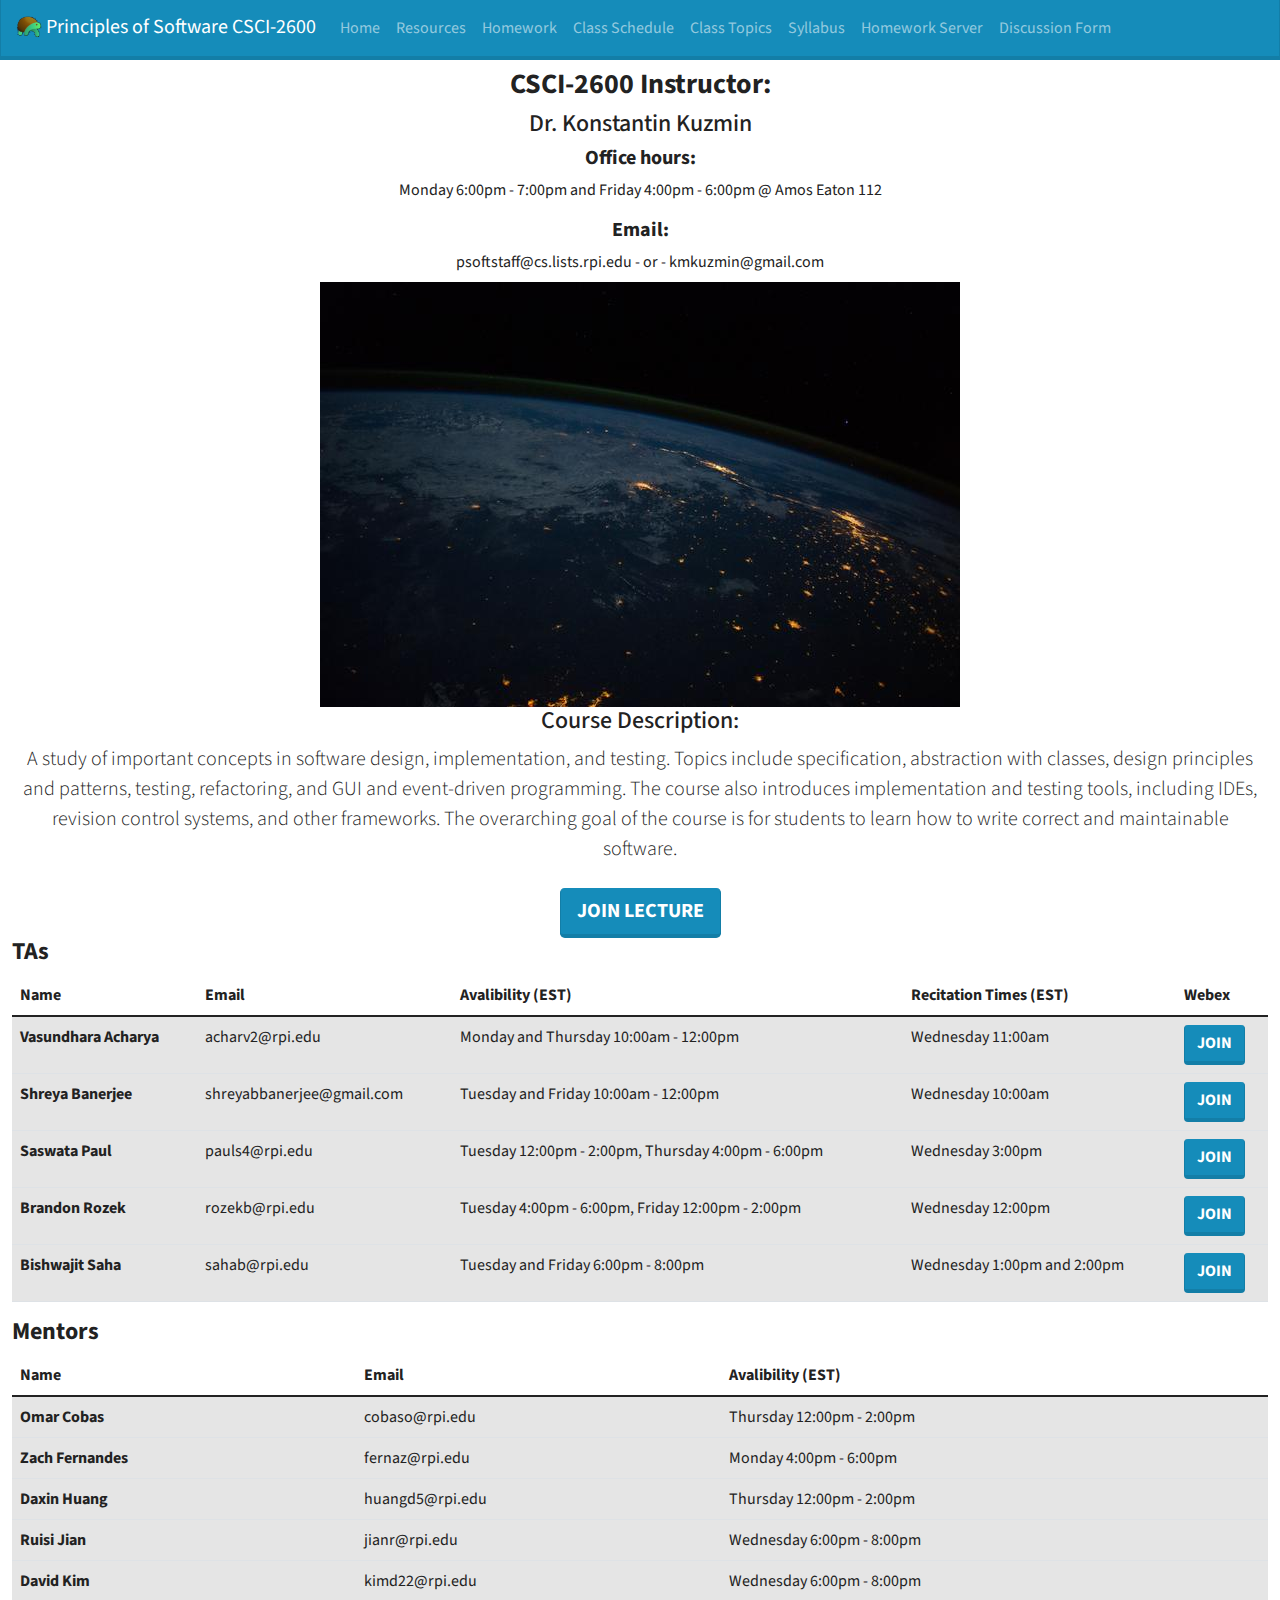
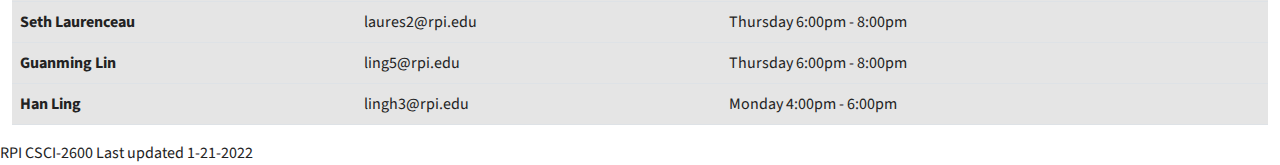
==== newSite/academics/courses/csci2600/index.html @ 2912db27 "updated site to be consistent with current site material (updated footer last updated notes)" ====
<!DOCTYPE html>
<html lang="en">

<head>
    <meta charset="utf-8">
    <meta name="viewport" content="width=device-width, initial-scale=1.0">
    <meta http-equiv="X-UA-Compatible" content="ie=edge">
    <link rel="stylesheet" href="bootstrap.css">
    <title>CSCI-2600</title>
    <link rel="shortcut icon" type="image/png" href="Images\CSCI-2600-favicon.png" />
</head>

<header>
    <nav class="navbar navbar-expand-lg navbar-dark bg-primary">
        <div class="container-fluid">
            <div id="navbarColor01">
                <img src="Images/turtle-speed1.gif" width="30" height="30" class="center">
                <a class="navbar-brand" href="index.html">Principles of Software CSCI-2600</a>
            </div>

            <ul class="navbar-nav me-auto">
                <li class="nav-item">
                    <a class="nav-link" href="index.html">Home
                        <span class="visually-hidden">(current)</span>
                    </a>
                </li>
                <li class="nav-item">
                    <a class="nav-link" href="Resources.html">Resources</a>
                </li>
                <li class="nav-item">
                    <a class="nav-link" href="Homework.html">Homework</a>
                </li>
                <li class="nav-item">
                    <a class="nav-link" href="Schedule.html">Class Schedule</a>
                </li>
                <li class="nav-item">
                    <a class="nav-link" href="Topics.html">Class Topics</a>
                </li>
                <li class="nav-item">
                    <a class="nav-link" href="Documents/syllabus_CSCI_2600_Spring_2022.pdf">Syllabus</a>
                </li>
                <li class="nav-item">
                    <a class="nav-link" href="https://submitty.cs.rpi.edu/courses/s22/csci2600">Homework Server</a>
                </li>
                <li class="nav-item">
                    <a class="nav-link" href="https://submitty.cs.rpi.edu/courses/s22/csci2600/forum">Discussion
                        Form</a>
                </li>
            </ul>
        </div>
    </nav>
</header>

<body>
    <div class="container-fluid bg-tan">
        <div class="display-4 text-center pt-md-2">
            <h3><strong>CSCI-2600 Instructor:</strong></h3>
            <h4>Dr. Konstantin Kuzmin</h4>
        </div>
        <div prof-info>
            <div office>
                <div class=" text-center">
                    <h5><strong>Office hours:</strong></h5>
                    <p>Monday 6:00pm - 7:00pm and Friday 4:00pm - 6:00pm @ Amos Eaton 112</p>
                </div>
            </div>
            </td>
            <td>
                <div emails>
                    <div class=" text-center">
                        <h5><strong>Email:</strong></h5>
            <td>psoftstaff@cs.lists.rpi.edu</td>
            <td> - or - </td>
            <td>kmkuzmin@gmail.com</td>
        </div>
    </div>
    </td>
    </div>
    <div course-description>
        <div class="text-center p-lg-2">
            <img src="Images\world-at-night.jpg" class="center">
            <h4>Course Description:</h4>
            <p class="lead">A study of important concepts in software design,
                implementation, and testing. Topics include specification,
                abstraction with classes, design principles and patterns,
                testing, refactoring, and GUI and event-driven programming.
                The course also introduces implementation and testing tools,
                including IDEs, revision control systems, and other frameworks.
                The overarching goal of the course is for students to learn how
                to write correct and maintainable software.</p>
        </div>
    </div>
    <div class="text-center" id="join-class">
        <a href="https://rensselaer.webex.com/rensselaer/j.php?MTID=m48ccc178397dec5628a85a554fb1aa78"
            class="btn btn-primary btn-lg">Join Lecture</a>
    </div>
    <div TAs>
        <h4><strong>TAs</strong></h4>
        <table class="table table-hover">
            <thead>
                <tr>
                    <th scope="col">Name</th>
                    <th scope="col">Email</th>
                    <th scope="col">Avalibility (EST)</th>
                    <th scope="col">Recitation Times (EST)</th>
                    <th scope="col">Webex</th>
                </tr>
            </thead>
            <tbody>
                <tr class="table-active">
                    <th scope="row">Vasundhara Acharya</th>
                    <td>acharv2@rpi.edu</td>
                    <td>Monday and Thursday 10:00am - 12:00pm</td>
                    <td>Wednesday 11:00am</td>
                    <td><a href="https://rensselaer.webex.com/meet/acharv2" class="btn btn-primary">Join</a></td>
                </tr>
                <tr class="table-active">
                    <th scope="row">Shreya Banerjee</th>
                    <td>shreyabbanerjee@gmail.com</td>
                    <td>Tuesday and Friday 10:00am - 12:00pm</td>
                    <td>Wednesday 10:00am</td>
                    <td><a href="https://rensselaer.webex.com/meet/baners7" class="btn btn-primary">Join</a></td>
                </tr>
                <tr class="table-active">
                    <th scope="row">Saswata Paul</th>
                    <td>pauls4@rpi.edu</td>
                    <td>Tuesday 12:00pm - 2:00pm, Thursday 4:00pm - 6:00pm</td>
                    <td>Wednesday 3:00pm</td>
                    <td><a href="https://rensselaer.webex.com/meet/pauls4" class="btn btn-primary">Join</a></td>
                </tr>
                <tr class="table-active">
                    <th scope="row">Brandon Rozek</th>
                    <td>rozekb@rpi.edu</td>
                    <td>Tuesday 4:00pm - 6:00pm, Friday 12:00pm - 2:00pm</td>
                    <td>Wednesday 12:00pm</td>
                    <td><a href="https://rensselaer.webex.com/meet/rozekb" class="btn btn-primary">Join</a></td>
                </tr>
                <tr class="table-active">
                    <th scope="row">Bishwajit Saha</th>
                    <td>sahab@rpi.edu</td>
                    <td>Tuesday and Friday 6:00pm - 8:00pm</td>
                    <td>Wednesday 1:00pm and 2:00pm</td>
                    <td><a href="https://rensselaer.webex.com/meet/sahab" class="btn btn-primary">Join</a></td>
                </tr>
            </tbody>
        </table>
    </div>
    <div Mentors>
        <h4><strong>Mentors</strong></h4>
        <table class="table table-hover">
            <thead>
                <tr>
                    <th scope="col">Name</th>
                    <th scope="col">Email</th>
                    <th scope="col">Avalibility (EST)</th>
                </tr>
            </thead>
            <tbody>
                <tr class="table-active">
                    <th scope="row">Omar Cobas</th>
                    <td>cobaso@rpi.edu</td>
                    <td>Thursday 12:00pm - 2:00pm</td>
                </tr>
                <tr class="table-active">
                    <th scope="row">Zach Fernandes</th>
                    <td>fernaz@rpi.edu</td>
                    <td>Monday 4:00pm - 6:00pm</td>
                </tr>
                <tr class="table-active">
                    <th scope="row">Daxin Huang</th>
                    <td>huangd5@rpi.edu</td>
                    <td>Thursday 12:00pm - 2:00pm</td>
                </tr>
                <tr class="table-active">
                    <th scope="row">Ruisi Jian</th>
                    <td>jianr@rpi.edu</td>
                    <td>Wednesday 6:00pm - 8:00pm</td>
                </tr>
                <tr class="table-active">
                    <th scope="row">David Kim</th>
                    <td>kimd22@rpi.edu</td>
                    <td>Wednesday 6:00pm - 8:00pm</td>
                </tr>
                <tr class="table-active">
                    <th scope="row">Seth Laurenceau</th>
                    <td>laures2@rpi.edu</td>
                    <td>Thursday 6:00pm - 8:00pm</td>
                </tr>
                <tr class="table-active">
                    <th scope="row">Guanming Lin</th>
                    <td>ling5@rpi.edu</td>
                    <td>Thursday 6:00pm - 8:00pm</td>
                </tr>
                <tr class="table-active">
                    <th scope="row">Han Ling</th>
                    <td>lingh3@rpi.edu</td>
                    <td>Monday 4:00pm - 6:00pm</td>
                </tr>
            </tbody>
        </table>
    </div>
    </div>
</body>

<footer>
    <div id="last updated">
        RPI CSCI-2600 Last updated 1-21-2022
    </div>
</footer>

</html>
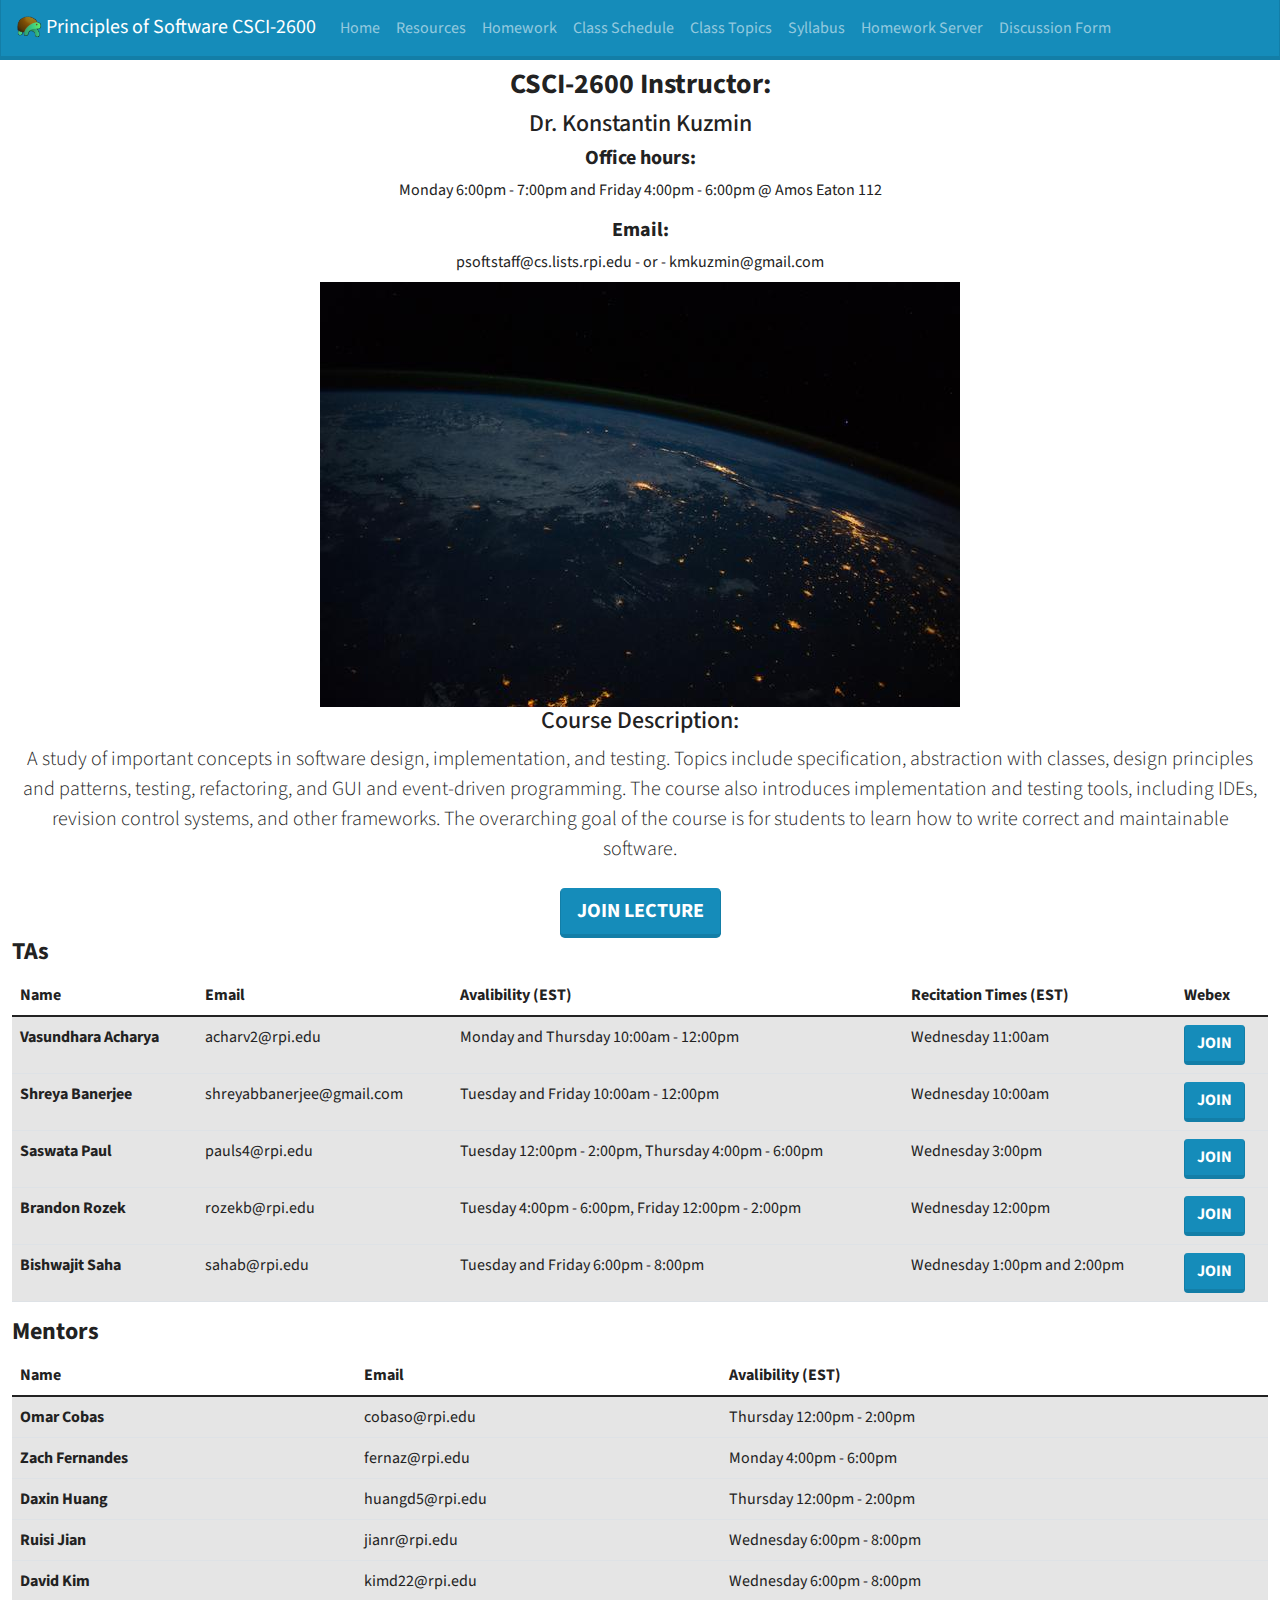
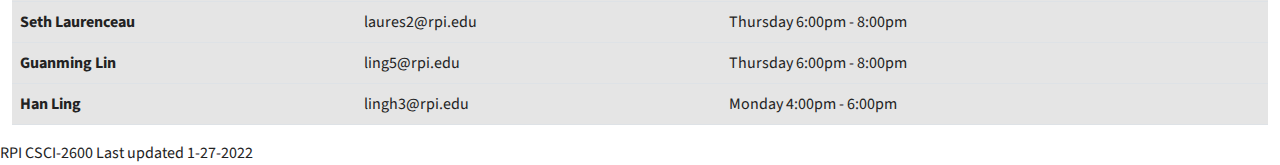
==== commit b7a4f4ab: "updated last updated footers and fixed broken resource link" ====
--- a/newSite/academics/courses/csci2600/index.html
+++ b/newSite/academics/courses/csci2600/index.html
@@ -78,7 +78,7 @@
     </div>
     <div course-description>
         <div class="text-center p-lg-2">
-            <img src="Images\world-at-night.jpg" class="center">
+            <img src="Images\world-at-night.jpg" class="center img-fluid">
             <h4>Course Description:</h4>
             <p class="lead">A study of important concepts in software design,
                 implementation, and testing. Topics include specification,
@@ -204,7 +204,7 @@
 
 <footer>
     <div id="last updated">
-        RPI CSCI-2600 Last updated 1-21-2022
+        RPI CSCI-2600 Last updated 1-27-2022
     </div>
 </footer>
 
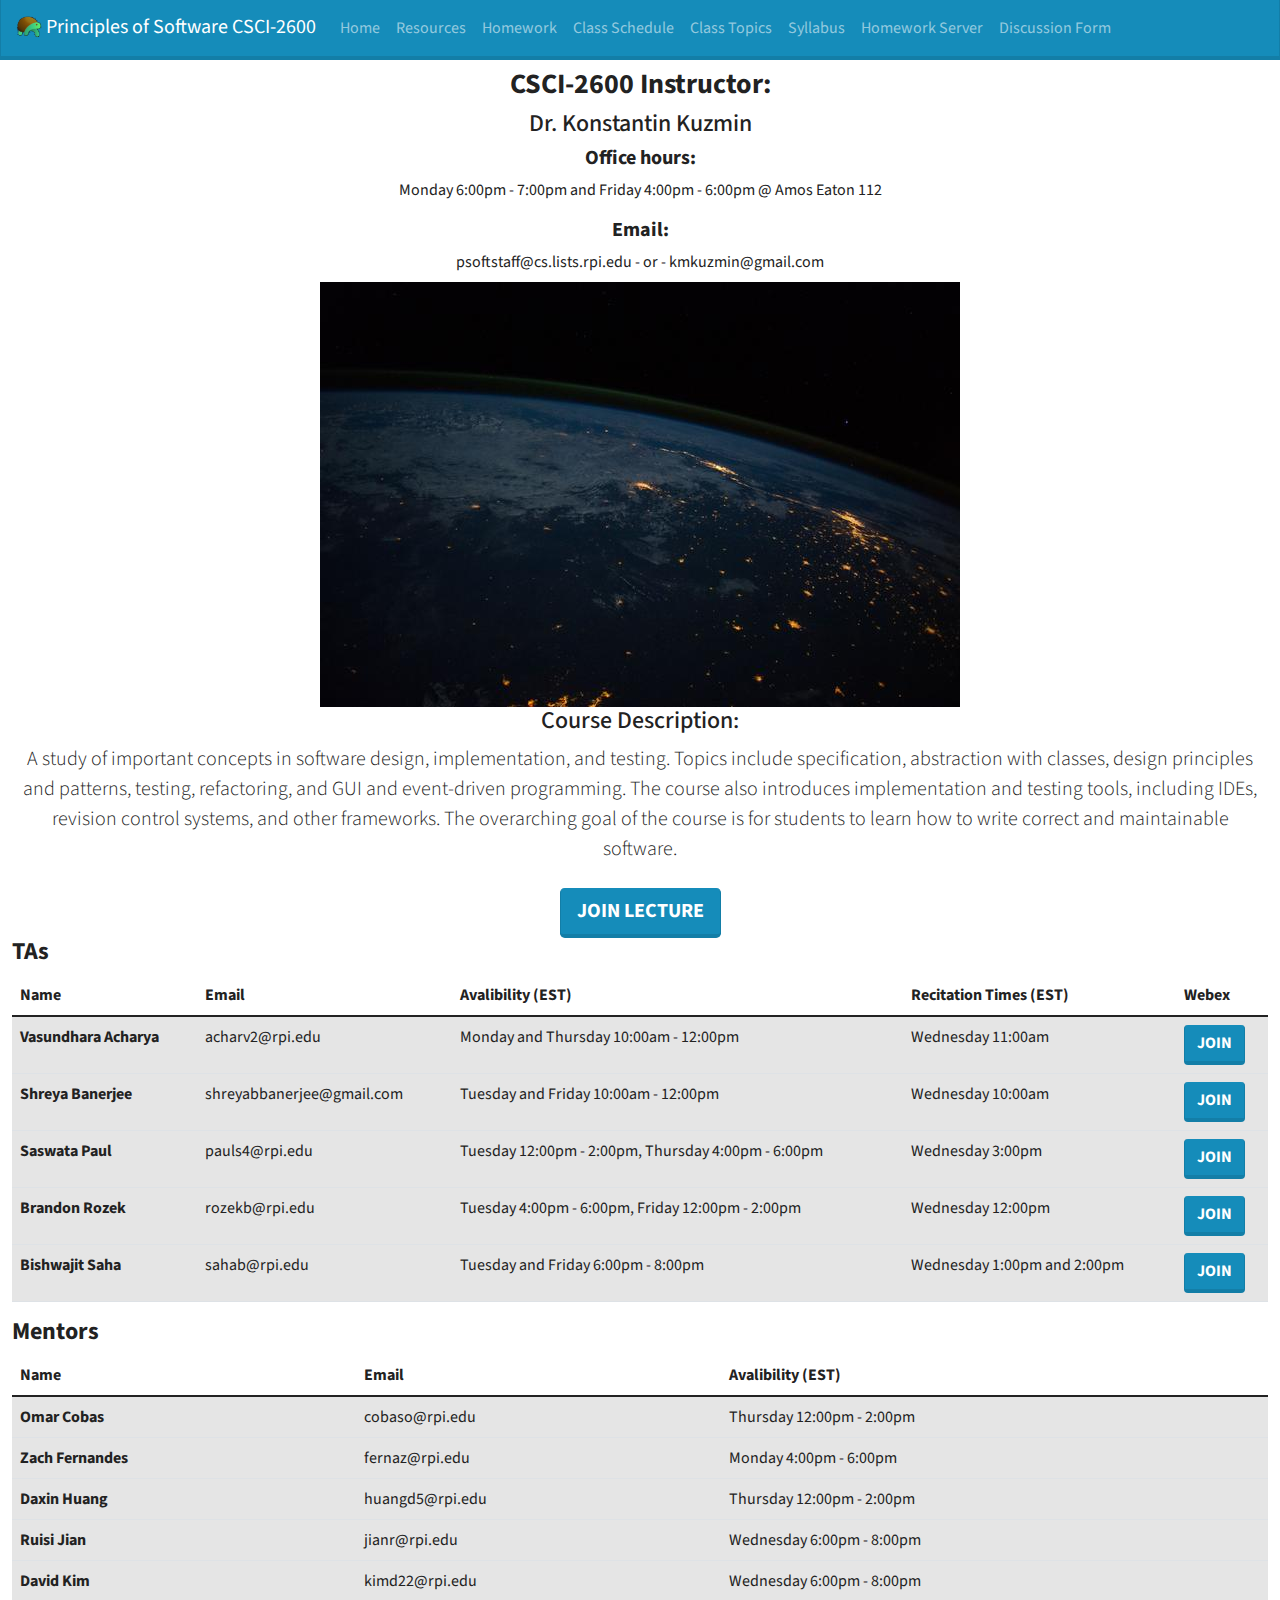
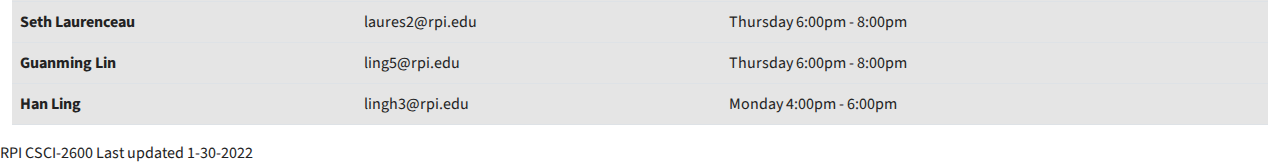
==== commit de9dd529: "Updated README.md, updated head of schedule.html, added favoricon to each page head. Updated footers" ====
--- a/newSite/academics/courses/csci2600/index.html
+++ b/newSite/academics/courses/csci2600/index.html
@@ -5,9 +5,9 @@
     <meta charset="utf-8">
     <meta name="viewport" content="width=device-width, initial-scale=1.0">
     <meta http-equiv="X-UA-Compatible" content="ie=edge">
+    <link rel="shortcut icon" type="image/png" href="Images\CSCI-2600-favicon.png" />
     <link rel="stylesheet" href="bootstrap.css">
     <title>CSCI-2600</title>
-    <link rel="shortcut icon" type="image/png" href="Images\CSCI-2600-favicon.png" />
 </head>
 
 <header>
@@ -204,7 +204,7 @@
 
 <footer>
     <div id="last updated">
-        RPI CSCI-2600 Last updated 1-27-2022
+        RPI CSCI-2600 Last updated 1-30-2022
     </div>
 </footer>
 
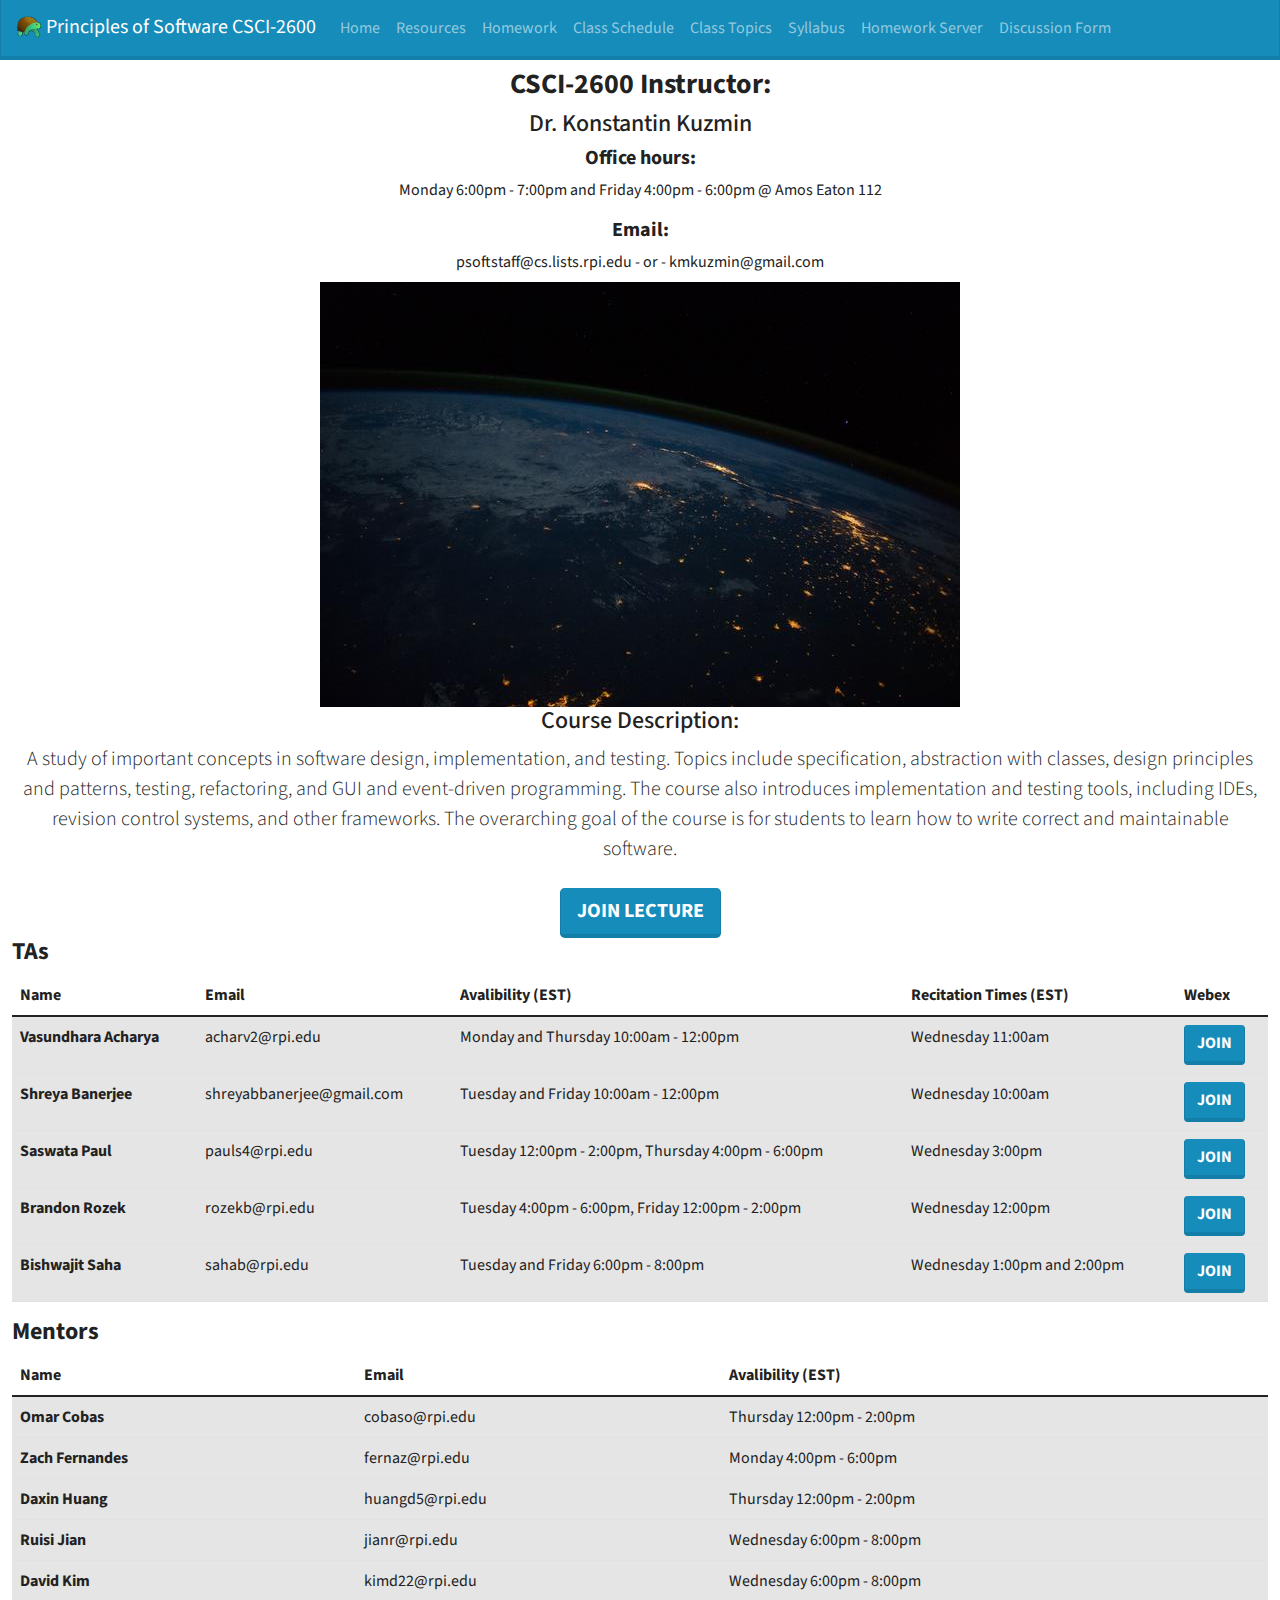
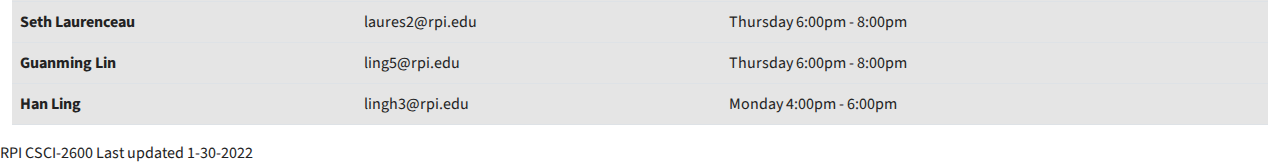
==== commit c5427430: "fixed size for office hours static png and changed the name of the style sheet." ====
--- a/newSite/academics/courses/csci2600/index.html
+++ b/newSite/academics/courses/csci2600/index.html
@@ -6,7 +6,7 @@
     <meta name="viewport" content="width=device-width, initial-scale=1.0">
     <meta http-equiv="X-UA-Compatible" content="ie=edge">
     <link rel="shortcut icon" type="image/png" href="Images\CSCI-2600-favicon.png" />
-    <link rel="stylesheet" href="bootstrap.css">
+    <link rel="stylesheet" href="CSCIstylesheet.css">
     <title>CSCI-2600</title>
 </head>
 
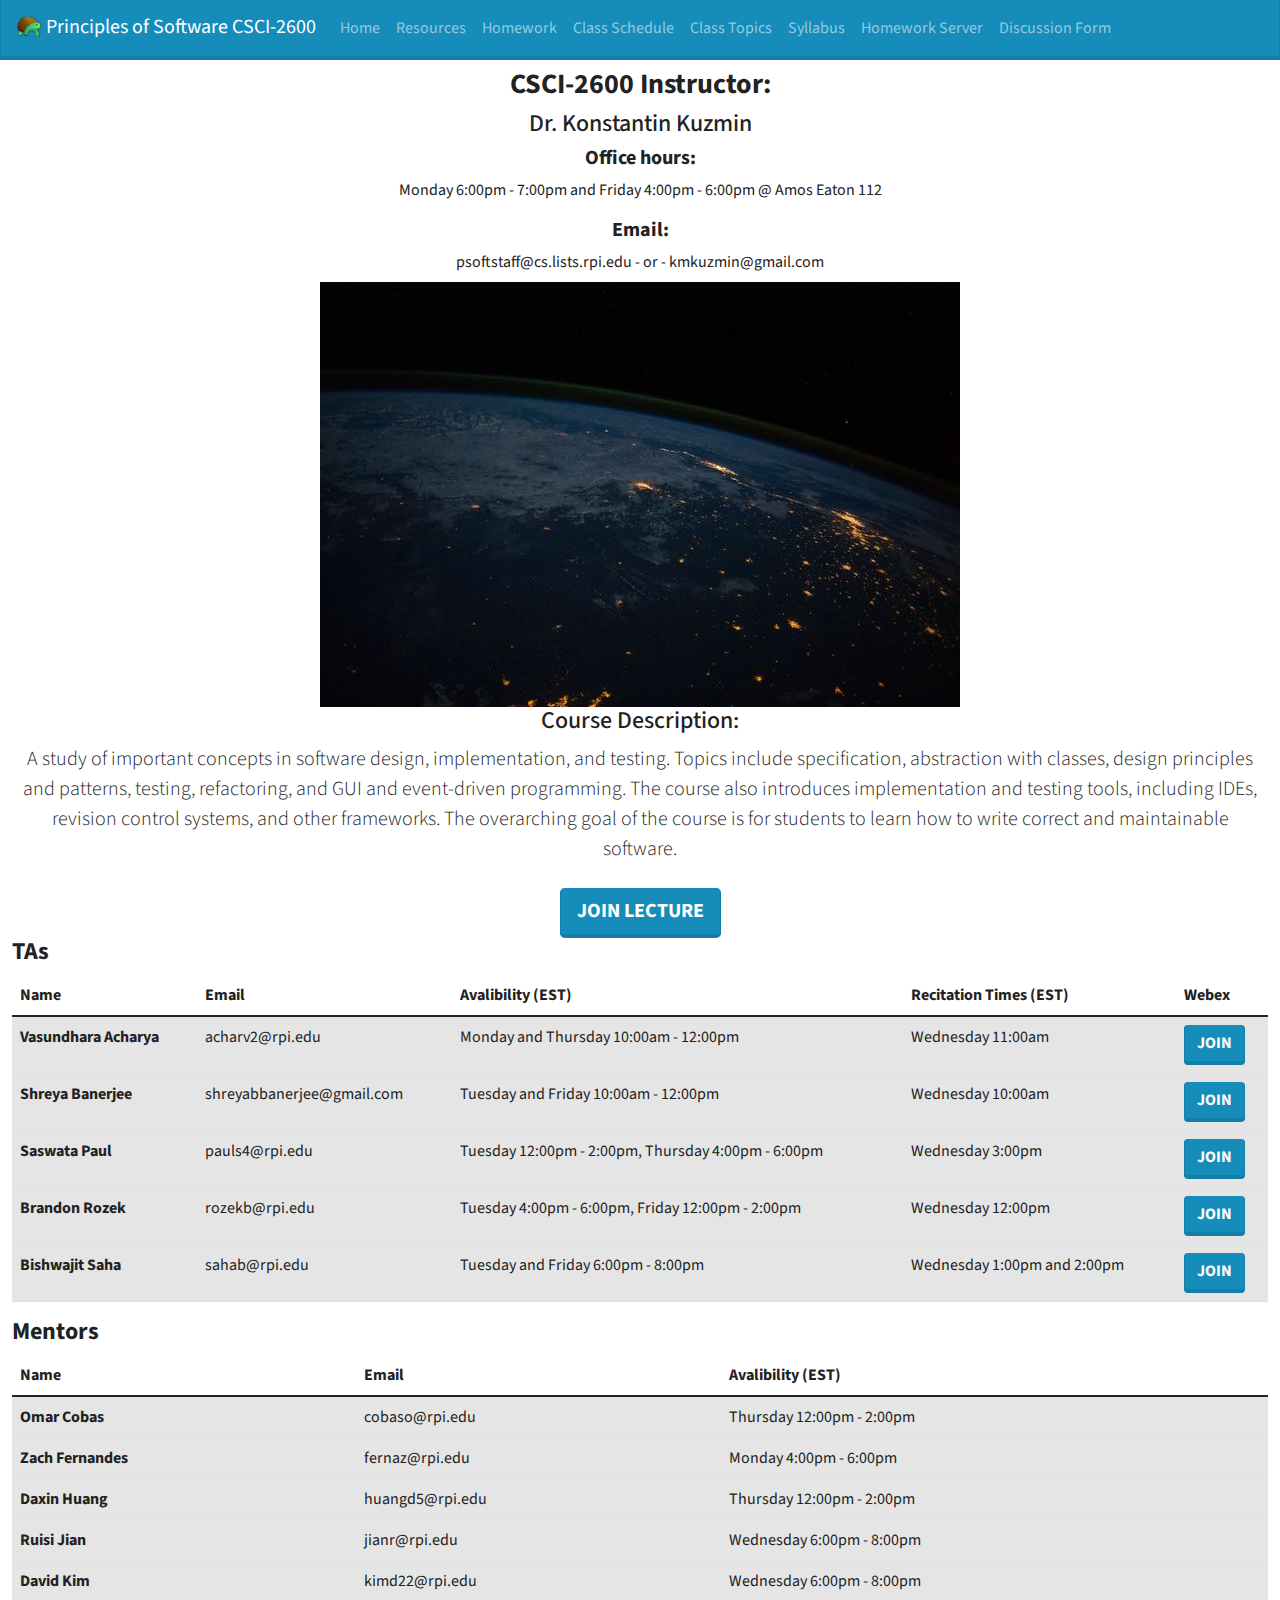
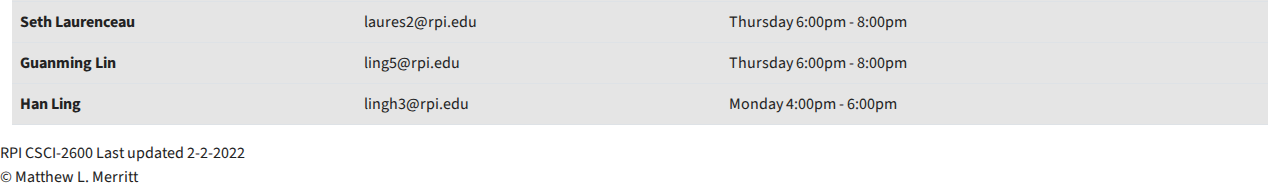
==== commit 0e080b53: "added name to footer of each page." ====
--- a/newSite/academics/courses/csci2600/index.html
+++ b/newSite/academics/courses/csci2600/index.html
@@ -204,8 +204,9 @@
 
 <footer>
     <div id="last updated">
-        RPI CSCI-2600 Last updated 1-30-2022
-    </div>
+        RPI CSCI-2600 Last updated 2-2-2022
+    </div>
+    © Matthew L. Merritt
 </footer>
 
 </html>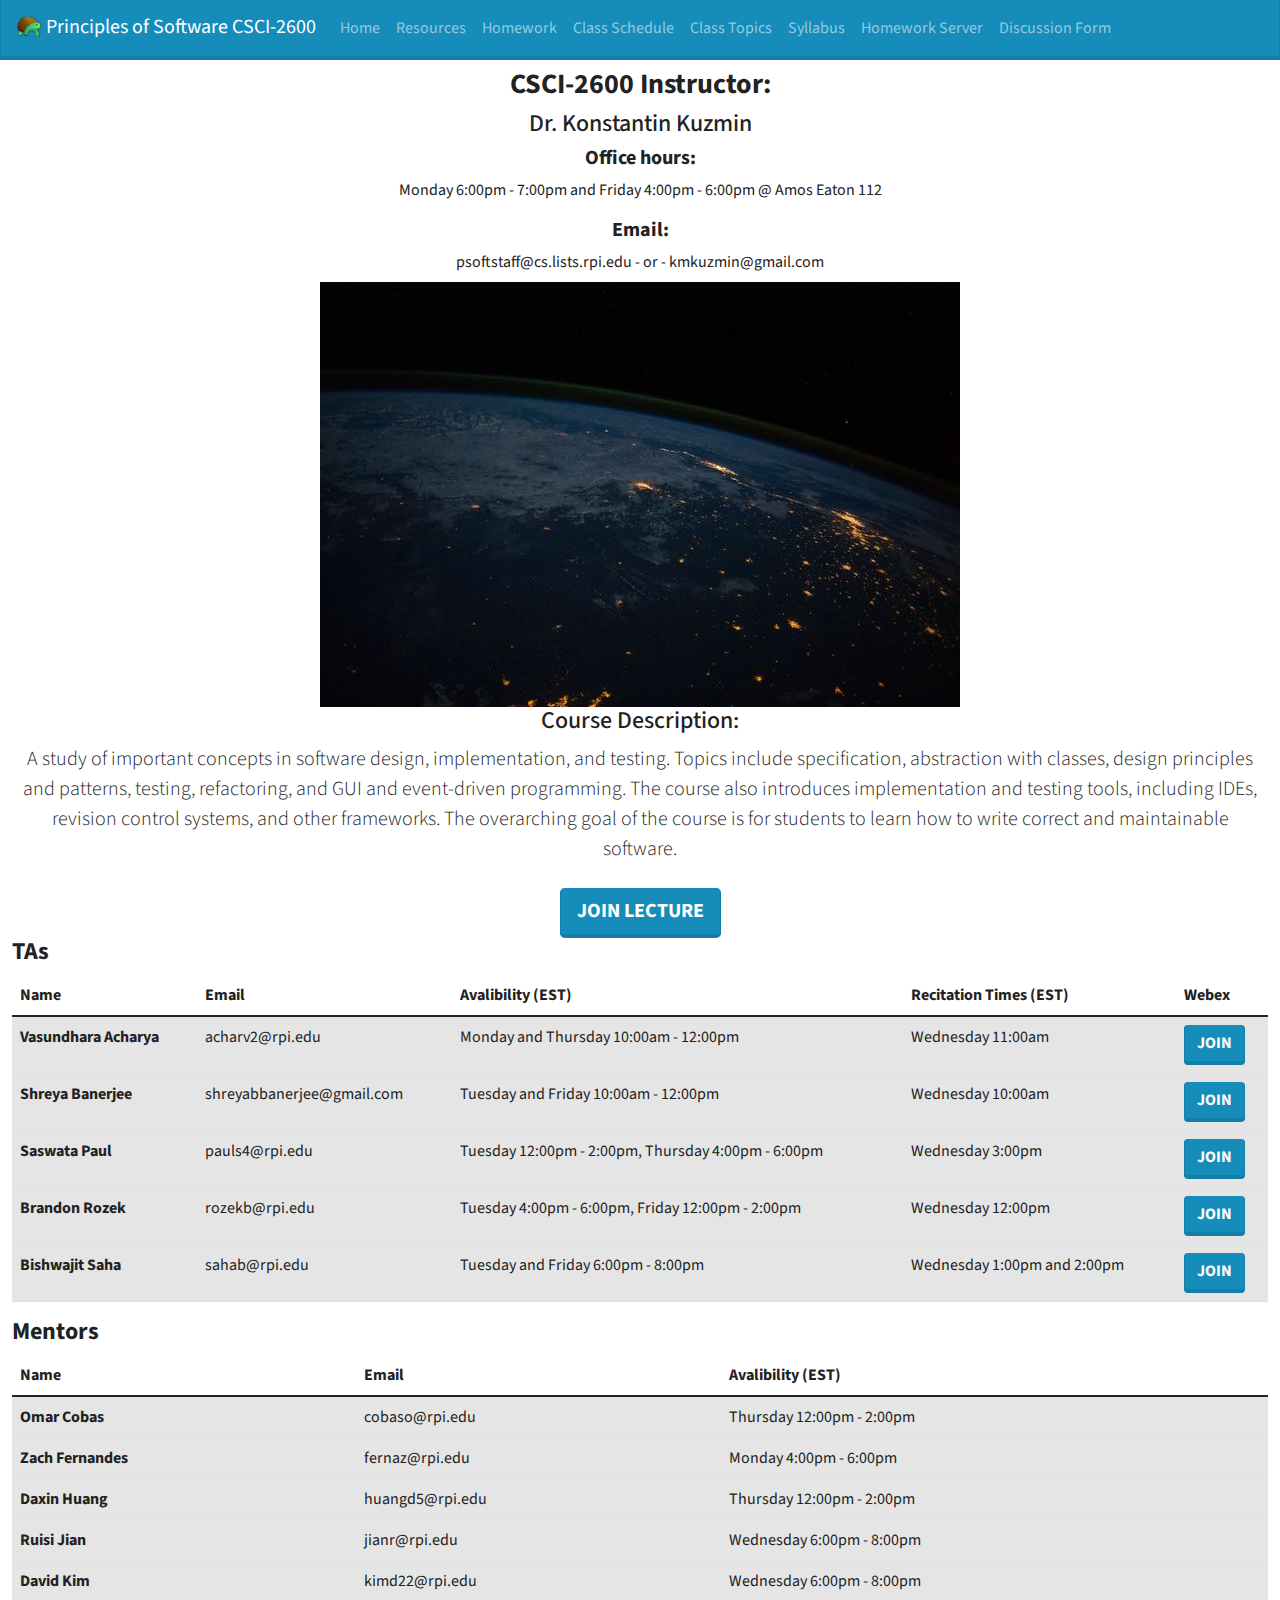
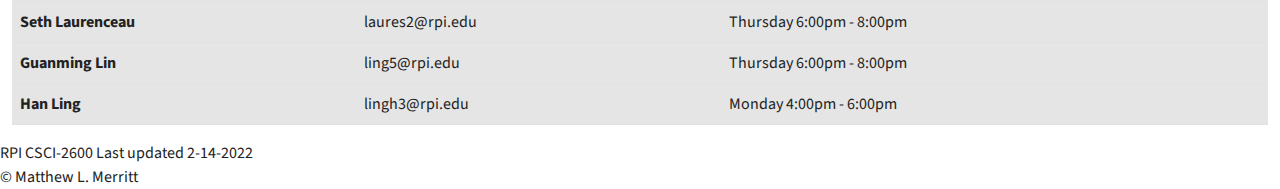
==== commit 3e9ab6f9: "Updated site to reflect current place in course." ====
--- a/newSite/academics/courses/csci2600/index.html
+++ b/newSite/academics/courses/csci2600/index.html
@@ -204,7 +204,7 @@
 
 <footer>
     <div id="last updated">
-        RPI CSCI-2600 Last updated 2-2-2022
+        RPI CSCI-2600 Last updated 2-14-2022
     </div>
     © Matthew L. Merritt
 </footer>
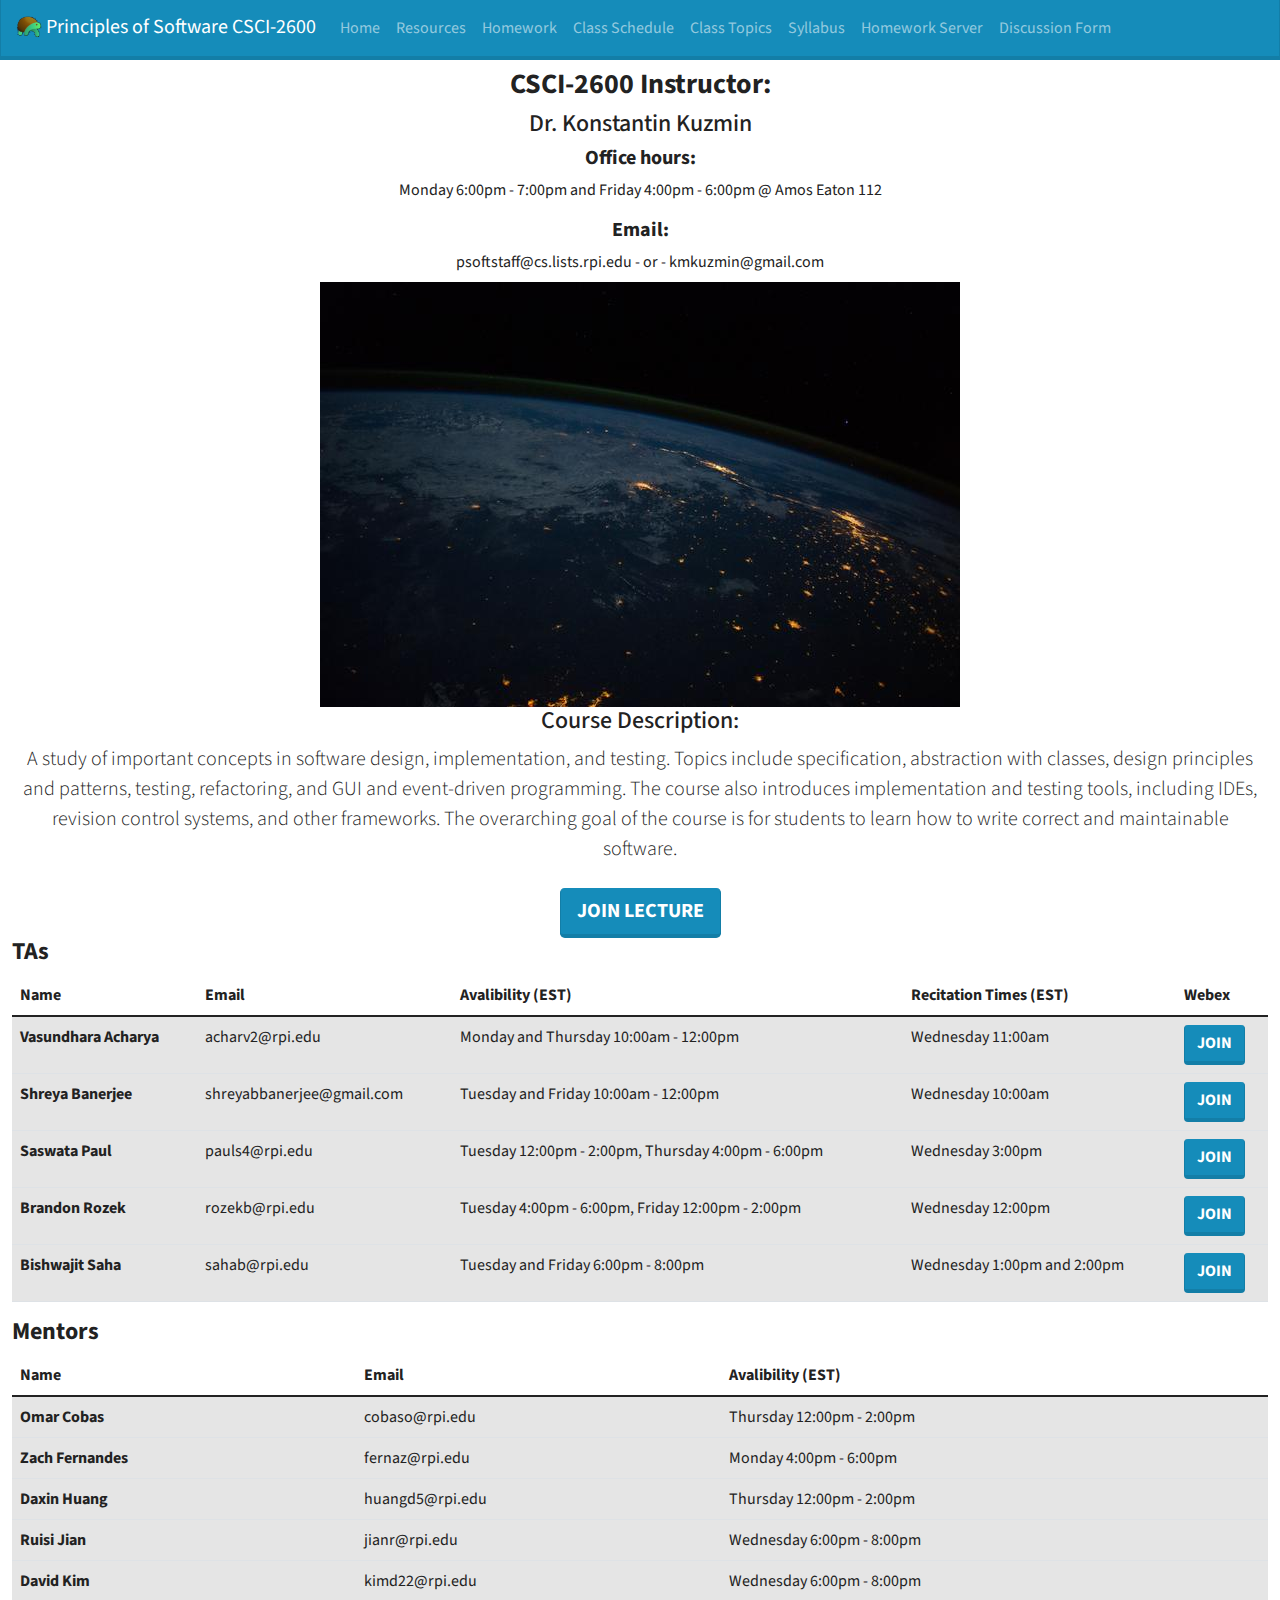
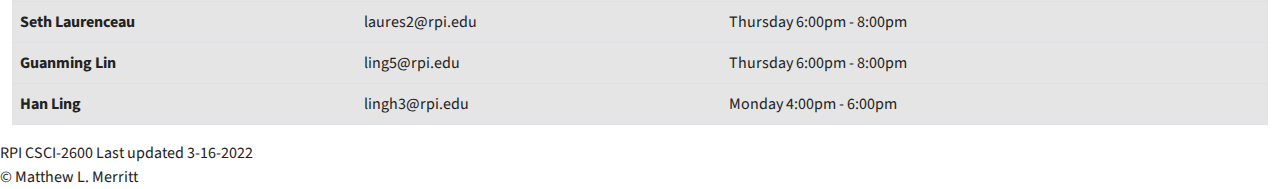
==== commit 6de4dd94: "updated html to reflect current material available" ====
--- a/newSite/academics/courses/csci2600/index.html
+++ b/newSite/academics/courses/csci2600/index.html
@@ -204,7 +204,7 @@
 
 <footer>
     <div id="last updated">
-        RPI CSCI-2600 Last updated 2-14-2022
+        RPI CSCI-2600 Last updated 3-16-2022
     </div>
     © Matthew L. Merritt
 </footer>
